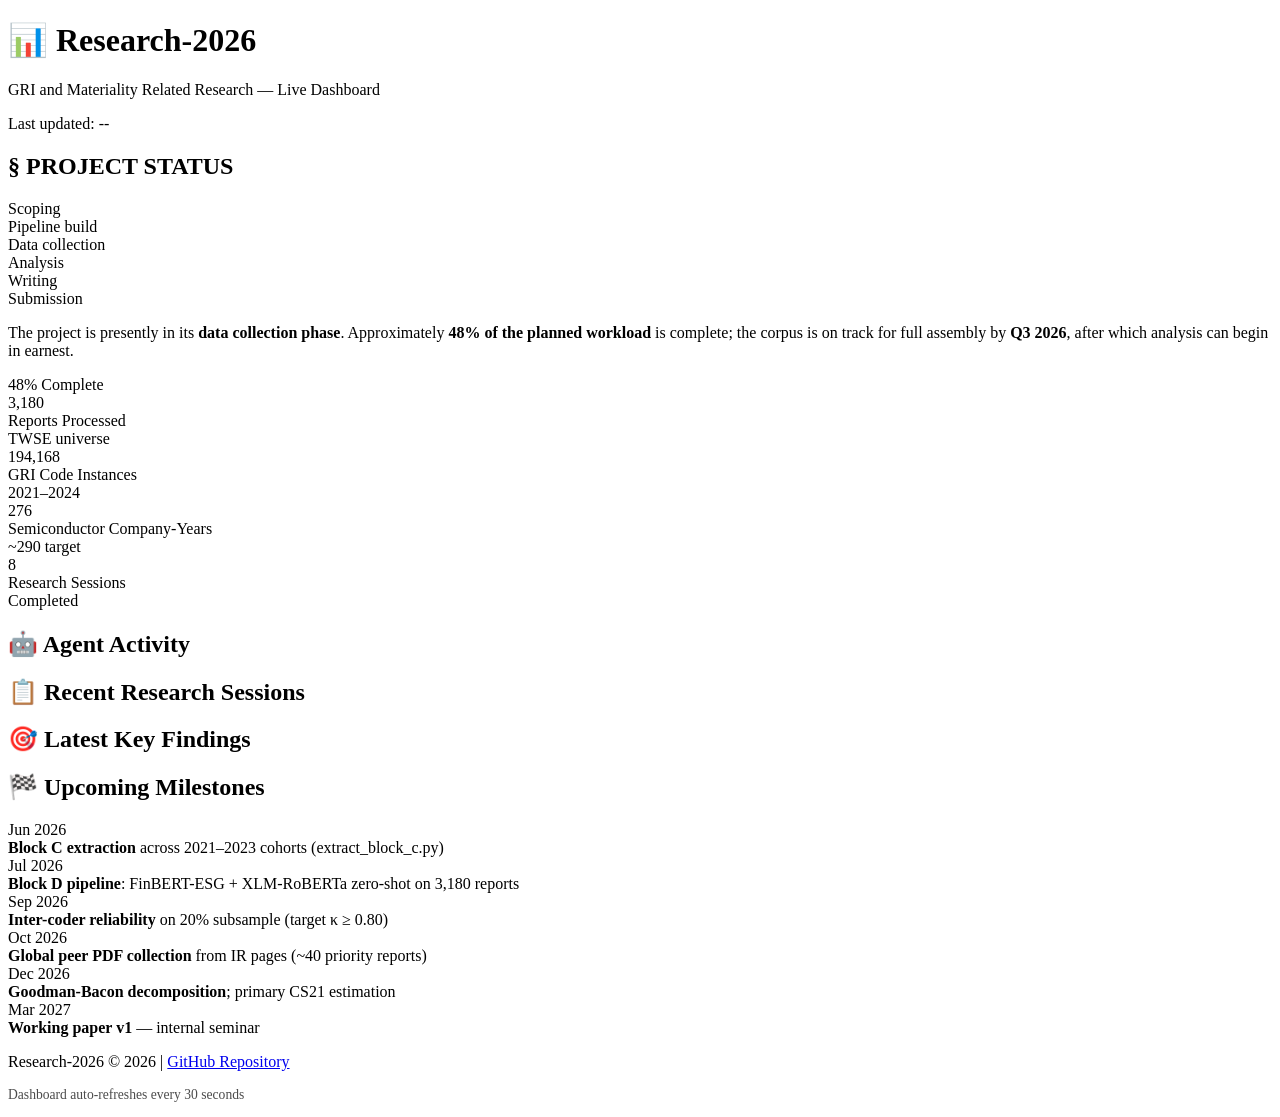
==== website/index.html @ 24517fbb "Add interactive research dashboard" ====
<!DOCTYPE html>
<html lang="en">
<head>
    <meta charset="UTF-8">
    <meta name="viewport" content="width=device-width, initial-scale=1.0">
    <title>Research-2026: GRI & Materiality Dashboard</title>
    <link rel="stylesheet" href="style.css">
</head>
<body>
    <div class="container">
        <!-- Header -->
        <header class="header">
            <div class="header-content">
                <div>
                    <h1>📊 Research-2026</h1>
                    <p class="subtitle">GRI and Materiality Related Research — Live Dashboard</p>
                </div>
                <div class="last-updated">
                    Last updated: <span id="lastUpdated">--</span>
                </div>
            </div>
        </header>

        <!-- Project Status Section -->
        <section class="card project-status">
            <h2>§ PROJECT STATUS</h2>
            <div class="status-phases">
                <div class="phase completed">
                    <div class="phase-dot"></div>
                    <span>Scoping</span>
                </div>
                <div class="phase completed">
                    <div class="phase-dot"></div>
                    <span>Pipeline build</span>
                </div>
                <div class="phase active">
                    <div class="phase-dot"></div>
                    <span>Data collection</span>
                </div>
                <div class="phase">
                    <div class="phase-dot"></div>
                    <span>Analysis</span>
                </div>
                <div class="phase">
                    <div class="phase-dot"></div>
                    <span>Writing</span>
                </div>
                <div class="phase">
                    <div class="phase-dot"></div>
                    <span>Submission</span>
                </div>
            </div>

            <p class="status-text">The project is presently in its <strong>data collection phase</strong>. Approximately <strong>48% of the planned workload</strong> is complete; the corpus is on track for full assembly by <strong>Q3 2026</strong>, after which analysis can begin in earnest.</p>

            <div class="progress-wrapper">
                <div class="progress-bar">
                    <div class="progress-fill" style="width: 48%"></div>
                </div>
                <span class="progress-text">48% Complete</span>
            </div>
        </section>

        <!-- Key Metrics -->
        <section class="metrics-grid">
            <div class="metric-card">
                <div class="metric-number" id="metric-reports">3,180</div>
                <div class="metric-label">Reports Processed</div>
                <div class="metric-sublabel">TWSE universe</div>
            </div>
            <div class="metric-card">
                <div class="metric-number" id="metric-gri">194,168</div>
                <div class="metric-label">GRI Code Instances</div>
                <div class="metric-sublabel">2021–2024</div>
            </div>
            <div class="metric-card">
                <div class="metric-number" id="metric-semiconductor">276</div>
                <div class="metric-label">Semiconductor Company-Years</div>
                <div class="metric-sublabel">~290 target</div>
            </div>
            <div class="metric-card">
                <div class="metric-number" id="metric-sessions">8</div>
                <div class="metric-label">Research Sessions</div>
                <div class="metric-sublabel">Completed</div>
            </div>
        </section>

        <!-- Agent Activity -->
        <section class="card">
            <h2>🤖 Agent Activity</h2>
            <div id="agentActivity" class="agent-activity"></div>
        </section>

        <!-- Recent Sessions -->
        <section class="card">
            <h2>📋 Recent Research Sessions</h2>
            <div id="sessionsList" class="sessions-list"></div>
        </section>

        <!-- Key Findings -->
        <section class="card">
            <h2>🎯 Latest Key Findings</h2>
            <div id="keyFindings" class="findings-list"></div>
        </section>

        <!-- Upcoming Milestones -->
        <section class="card milestones">
            <h2>🏁 Upcoming Milestones</h2>
            <div class="milestone">
                <div class="milestone-date">Jun 2026</div>
                <div class="milestone-content">
                    <strong>Block C extraction</strong> across 2021–2023 cohorts (extract_block_c.py)
                </div>
            </div>
            <div class="milestone">
                <div class="milestone-date">Jul 2026</div>
                <div class="milestone-content">
                    <strong>Block D pipeline</strong>: FinBERT-ESG + XLM-RoBERTa zero-shot on 3,180 reports
                </div>
            </div>
            <div class="milestone">
                <div class="milestone-date">Sep 2026</div>
                <div class="milestone-content">
                    <strong>Inter-coder reliability</strong> on 20% subsample (target κ ≥ 0.80)
                </div>
            </div>
            <div class="milestone">
                <div class="milestone-date">Oct 2026</div>
                <div class="milestone-content">
                    <strong>Global peer PDF collection</strong> from IR pages (~40 priority reports)
                </div>
            </div>
            <div class="milestone">
                <div class="milestone-date">Dec 2026</div>
                <div class="milestone-content">
                    <strong>Goodman-Bacon decomposition</strong>; primary CS21 estimation
                </div>
            </div>
            <div class="milestone">
                <div class="milestone-date">Mar 2027</div>
                <div class="milestone-content">
                    <strong>Working paper v1</strong> — internal seminar
                </div>
            </div>
        </section>

        <!-- Footer -->
        <footer class="footer">
            <p>Research-2026 © 2026 | <a href="https://github.com/ReinierK2026/Research-2026" target="_blank">GitHub Repository</a></p>
            <p style="font-size: 0.85rem; opacity: 0.7;">Dashboard auto-refreshes every 30 seconds</p>
        </footer>
    </div>

    <script src="script.js"></script>
</body>
</html>
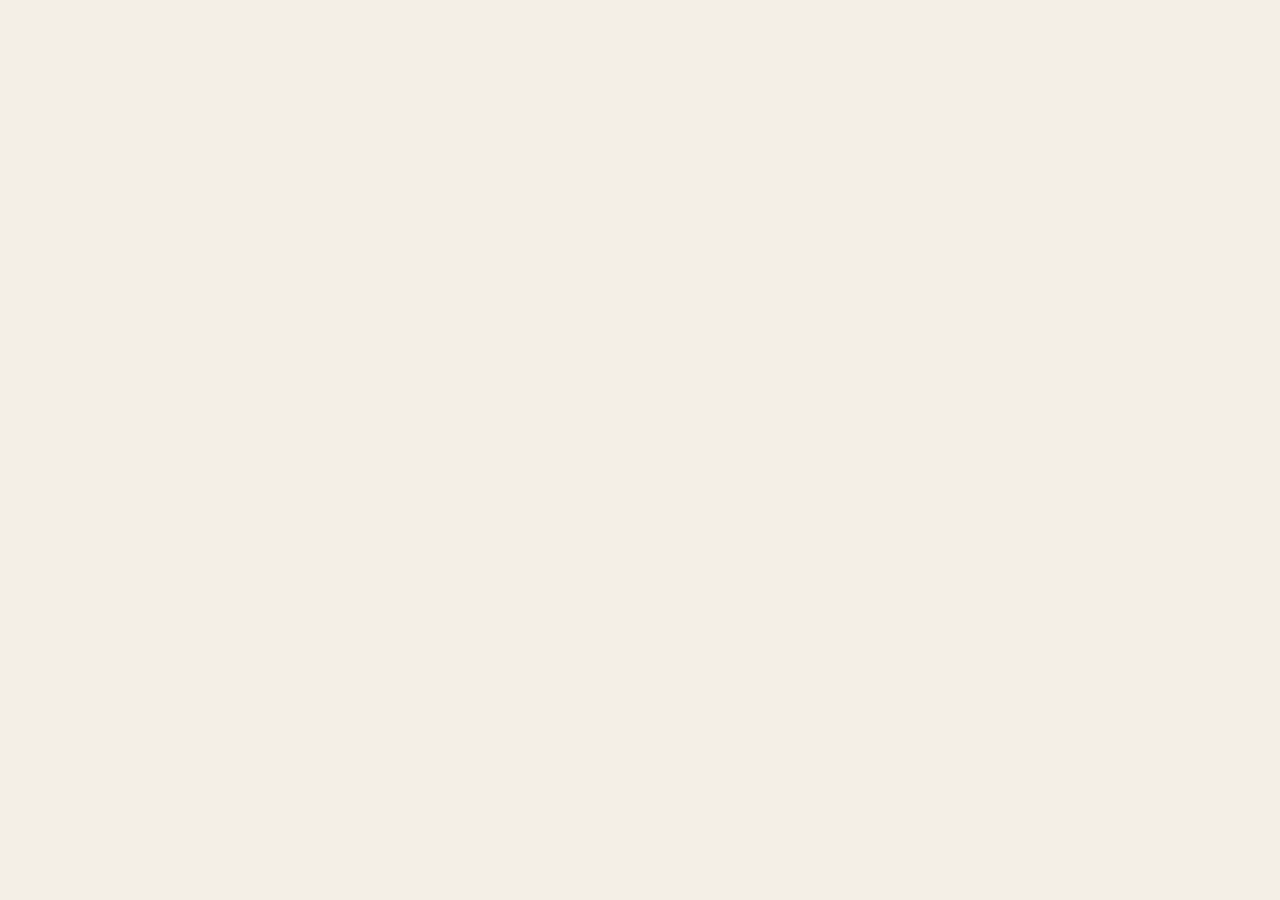
==== commit 72cbe7ad: "Add files via upload" ====
--- a/website/index.html
+++ b/website/index.html
@@ -1,156 +1,32 @@
-<!DOCTYPE html>
+<!doctype html>
 <html lang="en">
 <head>
-    <meta charset="UTF-8">
-    <meta name="viewport" content="width=device-width, initial-scale=1.0">
-    <title>Research-2026: GRI & Materiality Dashboard</title>
-    <link rel="stylesheet" href="style.css">
+  <meta charset="utf-8" />
+  <meta name="viewport" content="width=device-width, initial-scale=1" />
+  <meta name="description" content="A staggered-DiD text-mining study of GRI 3 adoption among TWSE firms and global peers, 2021–2024. Reinier Kirsten · Sustainability And Green Energy · National Central University." />
+
+  <title>Materiality Mining — Research Project Site</title>
+
+  <!-- Fonts (preconnect for performance; actual imports are injected by script.js) -->
+  <link rel="preconnect" href="https://fonts.googleapis.com" />
+  <link rel="preconnect" href="https://fonts.gstatic.com" crossorigin />
+
+  <!-- Base styles -->
+  <link rel="stylesheet" href="style.css" />
 </head>
 <body>
-    <div class="container">
-        <!-- Header -->
-        <header class="header">
-            <div class="header-content">
-                <div>
-                    <h1>📊 Research-2026</h1>
-                    <p class="subtitle">GRI and Materiality Related Research — Live Dashboard</p>
-                </div>
-                <div class="last-updated">
-                    Last updated: <span id="lastUpdated">--</span>
-                </div>
-            </div>
-        </header>
+  <div id="root"></div>
 
-        <!-- Project Status Section -->
-        <section class="card project-status">
-            <h2>§ PROJECT STATUS</h2>
-            <div class="status-phases">
-                <div class="phase completed">
-                    <div class="phase-dot"></div>
-                    <span>Scoping</span>
-                </div>
-                <div class="phase completed">
-                    <div class="phase-dot"></div>
-                    <span>Pipeline build</span>
-                </div>
-                <div class="phase active">
-                    <div class="phase-dot"></div>
-                    <span>Data collection</span>
-                </div>
-                <div class="phase">
-                    <div class="phase-dot"></div>
-                    <span>Analysis</span>
-                </div>
-                <div class="phase">
-                    <div class="phase-dot"></div>
-                    <span>Writing</span>
-                </div>
-                <div class="phase">
-                    <div class="phase-dot"></div>
-                    <span>Submission</span>
-                </div>
-            </div>
+  <!-- React 18 + ReactDOM (production builds) -->
+  <script src="https://unpkg.com/react@18.3.1/umd/react.production.min.js" crossorigin="anonymous"></script>
+  <script src="https://unpkg.com/react-dom@18.3.1/umd/react-dom.production.min.js" crossorigin="anonymous"></script>
 
-            <p class="status-text">The project is presently in its <strong>data collection phase</strong>. Approximately <strong>48% of the planned workload</strong> is complete; the corpus is on track for full assembly by <strong>Q3 2026</strong>, after which analysis can begin in earnest.</p>
+  <!-- Babel standalone — transpiles JSX in script.js on first load.
+       For a faster site, run `npx babel script.js -o script.compiled.js`
+       and swap this tag for a plain <script src="script.compiled.js">. -->
+  <script src="https://unpkg.com/@babel/standalone@7.29.0/babel.min.js" crossorigin="anonymous"></script>
 
-            <div class="progress-wrapper">
-                <div class="progress-bar">
-                    <div class="progress-fill" style="width: 48%"></div>
-                </div>
-                <span class="progress-text">48% Complete</span>
-            </div>
-        </section>
-
-        <!-- Key Metrics -->
-        <section class="metrics-grid">
-            <div class="metric-card">
-                <div class="metric-number" id="metric-reports">3,180</div>
-                <div class="metric-label">Reports Processed</div>
-                <div class="metric-sublabel">TWSE universe</div>
-            </div>
-            <div class="metric-card">
-                <div class="metric-number" id="metric-gri">194,168</div>
-                <div class="metric-label">GRI Code Instances</div>
-                <div class="metric-sublabel">2021–2024</div>
-            </div>
-            <div class="metric-card">
-                <div class="metric-number" id="metric-semiconductor">276</div>
-                <div class="metric-label">Semiconductor Company-Years</div>
-                <div class="metric-sublabel">~290 target</div>
-            </div>
-            <div class="metric-card">
-                <div class="metric-number" id="metric-sessions">8</div>
-                <div class="metric-label">Research Sessions</div>
-                <div class="metric-sublabel">Completed</div>
-            </div>
-        </section>
-
-        <!-- Agent Activity -->
-        <section class="card">
-            <h2>🤖 Agent Activity</h2>
-            <div id="agentActivity" class="agent-activity"></div>
-        </section>
-
-        <!-- Recent Sessions -->
-        <section class="card">
-            <h2>📋 Recent Research Sessions</h2>
-            <div id="sessionsList" class="sessions-list"></div>
-        </section>
-
-        <!-- Key Findings -->
-        <section class="card">
-            <h2>🎯 Latest Key Findings</h2>
-            <div id="keyFindings" class="findings-list"></div>
-        </section>
-
-        <!-- Upcoming Milestones -->
-        <section class="card milestones">
-            <h2>🏁 Upcoming Milestones</h2>
-            <div class="milestone">
-                <div class="milestone-date">Jun 2026</div>
-                <div class="milestone-content">
-                    <strong>Block C extraction</strong> across 2021–2023 cohorts (extract_block_c.py)
-                </div>
-            </div>
-            <div class="milestone">
-                <div class="milestone-date">Jul 2026</div>
-                <div class="milestone-content">
-                    <strong>Block D pipeline</strong>: FinBERT-ESG + XLM-RoBERTa zero-shot on 3,180 reports
-                </div>
-            </div>
-            <div class="milestone">
-                <div class="milestone-date">Sep 2026</div>
-                <div class="milestone-content">
-                    <strong>Inter-coder reliability</strong> on 20% subsample (target κ ≥ 0.80)
-                </div>
-            </div>
-            <div class="milestone">
-                <div class="milestone-date">Oct 2026</div>
-                <div class="milestone-content">
-                    <strong>Global peer PDF collection</strong> from IR pages (~40 priority reports)
-                </div>
-            </div>
-            <div class="milestone">
-                <div class="milestone-date">Dec 2026</div>
-                <div class="milestone-content">
-                    <strong>Goodman-Bacon decomposition</strong>; primary CS21 estimation
-                </div>
-            </div>
-            <div class="milestone">
-                <div class="milestone-date">Mar 2027</div>
-                <div class="milestone-content">
-                    <strong>Working paper v1</strong> — internal seminar
-                </div>
-            </div>
-        </section>
-
-        <!-- Footer -->
-        <footer class="footer">
-            <p>Research-2026 © 2026 | <a href="https://github.com/ReinierK2026/Research-2026" target="_blank">GitHub Repository</a></p>
-            <p style="font-size: 0.85rem; opacity: 0.7;">Dashboard auto-refreshes every 30 seconds</p>
-        </footer>
-    </div>
-
-    <script src="script.js"></script>
+  <!-- Application (JSX — transpiled by Babel above) -->
+  <script type="text/babel" src="script.js" data-presets="react"></script>
 </body>
-</html>+</html>
--- a/website/style.css
+++ b/website/style.css
@@ -0,0 +1,50 @@
+/* Materiality Mining — Research Project Site */
+
+/* ── Reset & base ────────────────────────────────────────────────────────── */
+*, *::before, *::after {
+  box-sizing: border-box;
+}
+
+html, body {
+  margin: 0;
+  padding: 0;
+  min-height: 100%;
+}
+
+body {
+  background: #f4efe6;
+  font-family: -apple-system, BlinkMacSystemFont, "Segoe UI", system-ui, sans-serif;
+  -webkit-font-smoothing: antialiased;
+  -moz-osx-font-smoothing: grayscale;
+}
+
+#root {
+  min-height: 100vh;
+}
+
+/* ── Scrollbar ────────────────────────────────────────────────────────────── */
+::-webkit-scrollbar {
+  width: 6px;
+  height: 6px;
+}
+
+::-webkit-scrollbar-track {
+  background: transparent;
+}
+
+::-webkit-scrollbar-thumb {
+  background: rgba(0, 0, 0, 0.18);
+  border-radius: 3px;
+}
+
+::-webkit-scrollbar-thumb:hover {
+  background: rgba(0, 0, 0, 0.3);
+}
+
+/* ── Print ────────────────────────────────────────────────────────────────── */
+@media print {
+  /* Hide the tweaks toggle button when printing */
+  button[aria-label="Toggle display settings"] {
+    display: none !important;
+  }
+}
